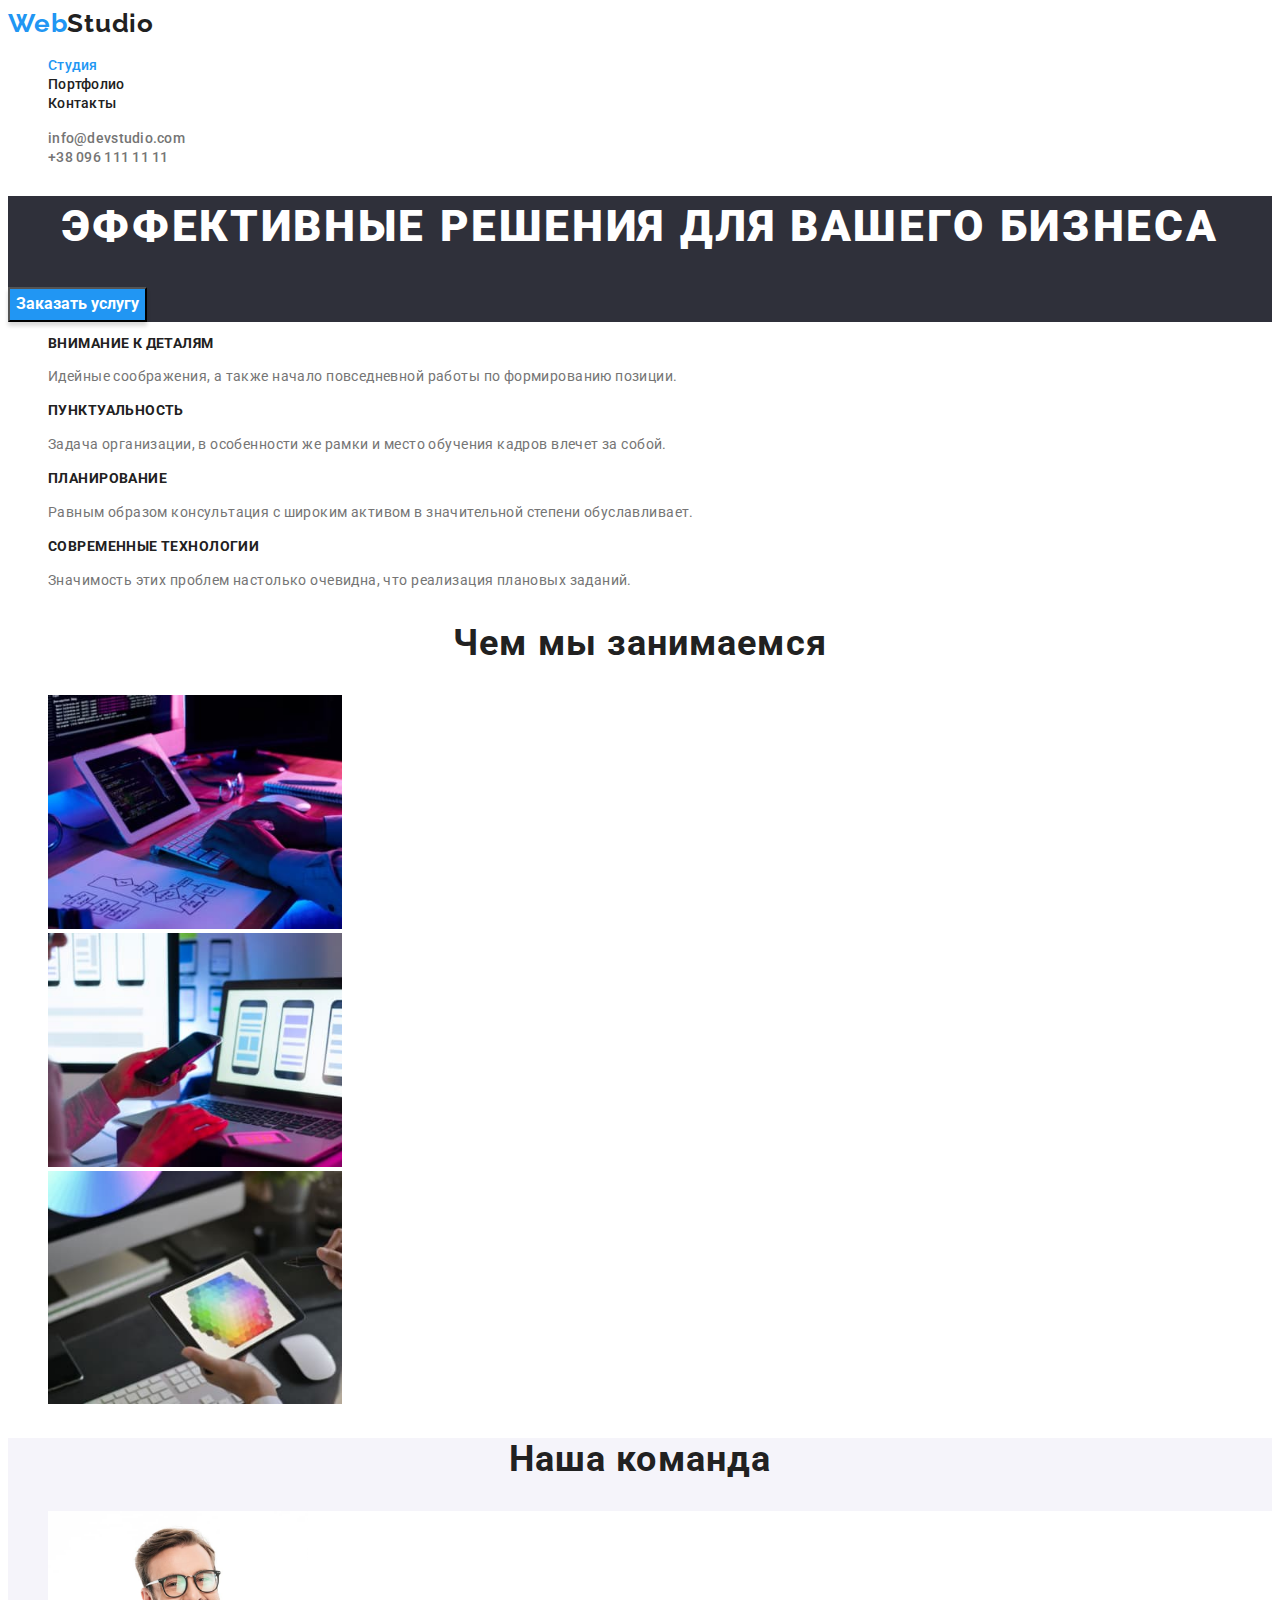
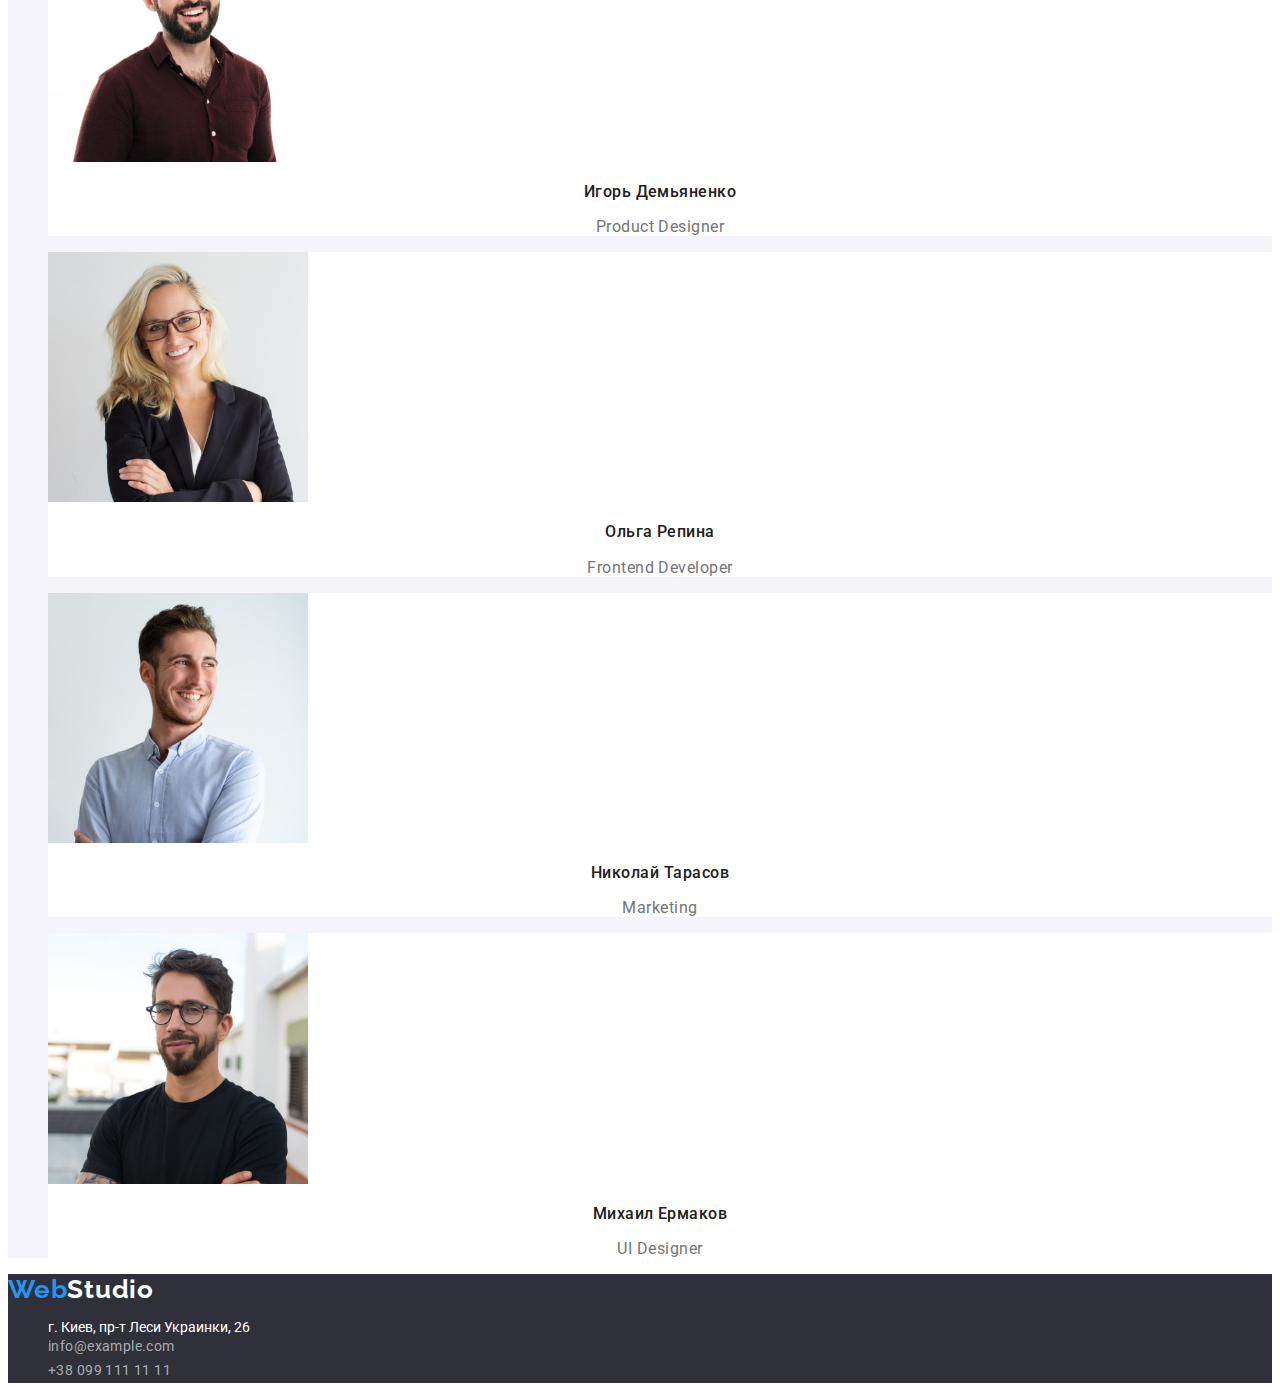
==== index.html @ 95db676d "Initial commit" ====
<!DOCTYPE html>
<html lang="ru">
  <head>
    <meta charset="UTF-8" />
    <meta http-equiv="X-UA-Compatible" content="IE=edge" />
    <meta name="viewport" content="width=device-width, initial-scale=1.0" />
    <title>Document</title>
    <!--fonts-->
    <link rel="preconnect" href="https://fonts.googleapis.com" />
    <link rel="preconnect" href="https://fonts.gstatic.com" crossorigin />
    <link
      href="https://fonts.googleapis.com/css2?family=Raleway:wght@700&family=Roboto:wght@400;500;700;900&display=swap"
      rel="stylesheet"
    />

    <link rel="stylesheet" href="./css/styles.css" />
  </head>

  <body class="page">
    <header class="header">
      <!--logo-->
      <a href="" lang="en" class="logo"
        >Web<span class="colortext-header">Studio</span></a
      >
      <nav class="navigation">
        <ul class="list-index">
          <li class="item-index">
            <a href="" class="link current">Студия</a>
          </li>
          <li class="item-index">
            <a href="./portfolio.html" class="link">Портфолио</a>
          </li>
          <li class="item-index">
            <a href="" class="link">Контакты</a>
          </li>
        </ul>
      </nav>
      <ul class="contacts">
        <li class="item-contacts-mail">
          <a href="" class="link-contacts-mail">info@devstudio.com</a>
        </li>
        <li class="item-contacts-tel">
          <a href="" class="link-contacts-tel">+38 096 111 11 11</a>
        </li>
      </ul>
    </header>
    <main>
      <section class="hero">
        <h1 class="hero-title">Эффективные решения для вашего бизнеса</h1>
        <button class="hero-btn">Заказать услугу</button>
      </section>
      <!--features-->
      <section class="section">
        <h2 hidden class="section-title">особенности</h2>
        <ul class="list-features">
          <li class="item-features">
            <h3 class="title-features">Внимание к деталям</h3>
            <p class="content-features">
              Идейные соображения, а также начало повседневной работы по
              формированию позиции.
            </p>
          </li>
          <li class="item-features">
            <h3 class="title-features">Пунктуальность</h3>
            <p class="content-features">
              Задача организации, в особенности же рамки и место обучения кадров
              влечет за собой.
            </p>
          </li>
          <li class="item-features">
            <h3 class="title-features">Планирование</h3>
            <p class="content-features">
              Равным образом консультация с широким активом в значительной
              степени обуславливает.
            </p>
          </li>
          <li class="item-features">
            <h3 class="title-features">Современные технологии</h3>
            <p class="content-features">
              Значимость этих проблем настолько очевидна, что реализация
              плановых заданий.
            </p>
          </li>
        </ul>
      </section>
      <section class="work">
        <h2 class="section-title">Чем мы занимаемся</h2>
        <ul class="work-list">
          <li class="work-item">
            <img
              width="294"
              src="images/img1.jpg"
              alt="разработка програмного обеспечения"
            />
          </li>
          <li class="work-item">
            <img
              width="294"
              src="images/img2.jpg"
              alt="тестирование приложений"
            />
          </li>
          <li class="work-item">
            <img
              width="294"
              src="images/img3.jpg"
              alt="работа с цветовой гаммой"
            />
          </li>
        </ul>
      </section>
      <section class="team">
        <h2 class="section-title">Наша команда</h2>
        <ul class="team-list">
          <li class="team-item">
            <img width="260" src="./images/photo1.jpg" alt="Product Designer" />

            <h3 class="team-subtitle">Игорь Демьяненко</h3>
            <p lang="en" class="position">Product Designer</p>
          </li>

          <li class="team-item">
            <img
              width="260"
              src="./images/photo2.jpg"
              alt="Frontend Developer"
            />

            <h3 class="team-subtitle">Ольга Репина</h3>
            <p lang="en" class="position">Frontend Developer</p>
          </li>

          <li class="team-item">
            <img width="260" src="./images/photo3.jpg" alt="Marketing" />

            <h3 class="team-subtitle">Николай Тарасов</h3>
            <p lang="en" class="position">Marketing</p>
          </li>

          <li class="team-item">
            <img width="260" src="./images/photo4.jpg" alt="UI Designer" />

            <h3 class="team-subtitle">Михаил Ермаков</h3>
            <p lang="en" class="position">UI Designer</p>
          </li>
        </ul>
      </section>
    </main>
    <footer class="footer">
      <!--logo-->
      <a href="" class="logo"
        >Web<span class="colortext-footer">Studio</span></a
      >
      <address class="address">
        <ul class="address-list">
          <li>г. Киев, пр-т Леси Украинки, 26</li>
          <li>
            <a href="" class="mail" lang="en">info@example.com</a>
          </li>
          <li>
            <a href="" class="tel">+38 099 111 11 11</a>
          </li>
        </ul>
      </address>
    </footer>
  </body>
</html>
---- css/styles.css ----
:root{
    --main-text-color: #212121;
    --secondary-text-color: #757575;
    --text-color: #FFFFFF;
    --accent: #2196F3;
    --main-background-color:#F5F4FA;
    --secondary-background-color:#FFFFFF;
    --additional-color:#2F303A;
}
.page{
    background-color: #FFFFFF;
    font-family: Roboto,sans-serif;
}
/*main text color #212121*/
/*secondary text color #757575*/
/*#FFFFFF*/
/*accent #2196F3*/
/*header styles*/
.header {
    background-color: #FFFFFF
}
ul{list-style: none;}

.logo {
    font-family: 'Raleway';
    font-weight: 700;
    font-size: 26px;
    line-height: 1.2;
    letter-spacing: 0.03em;
    color:var(--accent);
    text-decoration: none;
}
.colortext-header{
    color:var(--main-text-color);
}
.link.current{
    color: #2196F3;}
.link{
    font-weight: 500;
    font-size: 14px;
    line-height: 1.14;
    letter-spacing: 0.02em;
    color:var(--main-text-color);
    text-decoration: none;
}
.link:hover,
.link:focus {
    color: var(--accent);
}

.link-contacts-mail {
    font-weight: 500;
    font-size: 14px;
    line-height: 1.14;
    letter-spacing: 0.02em;
    color:var(--secondary-text-color);
    text-decoration: none;
}
.link-contacts-mail:hover,
.link-contacts-mail:focus{
    color:var(--accent);
}

.link-contacts-tel {
    font-weight: 500;
    font-size: 14px;
    line-height: 1.14;
    letter-spacing: 0.02em;
    color:var(--secondary-text-color);
    text-decoration: none;
}
.link-contacts-tel:hover,
.link-contacts-tel:focus{
    color: var(--accent);
}

/*hero styles*/
.hero {
    background-color: var(--additional-color);
}

.hero-title {
    font-weight: 900;
    font-size: 44px;
    line-height:1.4;
    text-align:center;
    letter-spacing: 0.06em;
    text-transform: uppercase;
    color:var(--text-color);
}
.hero-btn {
    font-size: 16px;
    line-height: 1.8;
    font-weight: 700;
    font-family: inherit;
    background:var(--accent);
    color: var(--text-color);
    box-shadow: 0px 4px 4px rgba(0, 0, 0, 0.15);
    border-radius: 4;
    cursor: pointer;
}


/*features*/
.list-features {
    font-size: 14px;
    line-height: 1.7;
    letter-spacing: 0.03em;
    color:var(--secondary-text-color);
}

.title-features {
    font-weight: 700;
    font-size: 14px;
    line-height: 1.14;
    letter-spacing: 0.03em;
    text-transform: uppercase;
    color:var(--main-text-color);
}
/*work*/
.work {
    background-color: var(--text-color);
}

.section-title {
    font-weight: 700;
    font-size: 36px;
    line-height: 1.2;
    text-align: center;
    letter-spacing: 0.03em;
    color:var(--main-text-color);
}

/*team*/
.team{
    background-color: var(--main-background-color);
}
.team-item{
    background-color: var(--secondary-background-color);
}
.team-subtitle{
        font-size: 16px;
        font-weight: 500;
        line-height: 1.2;
        letter-spacing: 0.03em;
        text-align: center;
        color: var(--main-text-color);
}
.position{
        font-size: 16px;
        font-weight: 400;
        line-height: 1.2;
        letter-spacing: 0.03em;
        text-align: center;
        color: var(--secondary-text-color);
}
/*footer*/
.footer {
    background-color: var(--additional-color);
    border-radius: 0;
}
.colortext-footer {
    color: var(--text-color);
}
.address-list{
    font-size: 14px;
    font-style: normal;
    color: var(--text-color);
}
.mail{
    font-style: normal;
    font-size: 14px;
    line-height: 1.7;
    letter-spacing: 0.03em;
    text-decoration: none;
    color: rgba(255, 255, 255, 0.6);}
.mail:hover,
.mail:focus{
    color: var(--accent);
    color: var(--accent);
}
  .tel  {
    font-style: normal;
    font-size: 14px;
    line-height: 1.7;
    letter-spacing: 0.03em;
    text-decoration: none;
    color: rgba(255, 255, 255, 0.6);
}
.tel:hover,
.mail:focus{
    color: var(--accent);
}

/*portfolio*/
.portfolio-btn{
    font-family: inherit;
    font-size: 16px;
    font-weight: 500;
    line-height: 1.6;
    letter-spacing: 0.03em;
    text-align: center;
    background: #F5F4FA;
    color: var(--main-text-color);

}
.portfolio-btn:hover,
.portfolio-btn:focus{   
    background: var(--accent);
    color: var(--text-color);
    cursor: pointer;
}
.subtitle{
    font-style: normal;
    font-weight: 700;
    font-size: 18px;
    line-height: 36px;
    letter-spacing: 0.06em;
    color: var(--main-text-color);
}
.portfolio-content{
    font-style: normal;
    font-size: 16px;
    line-height: 30px;
    letter-spacing: 0.03em;
    color: var(--secondary-text-color);
}
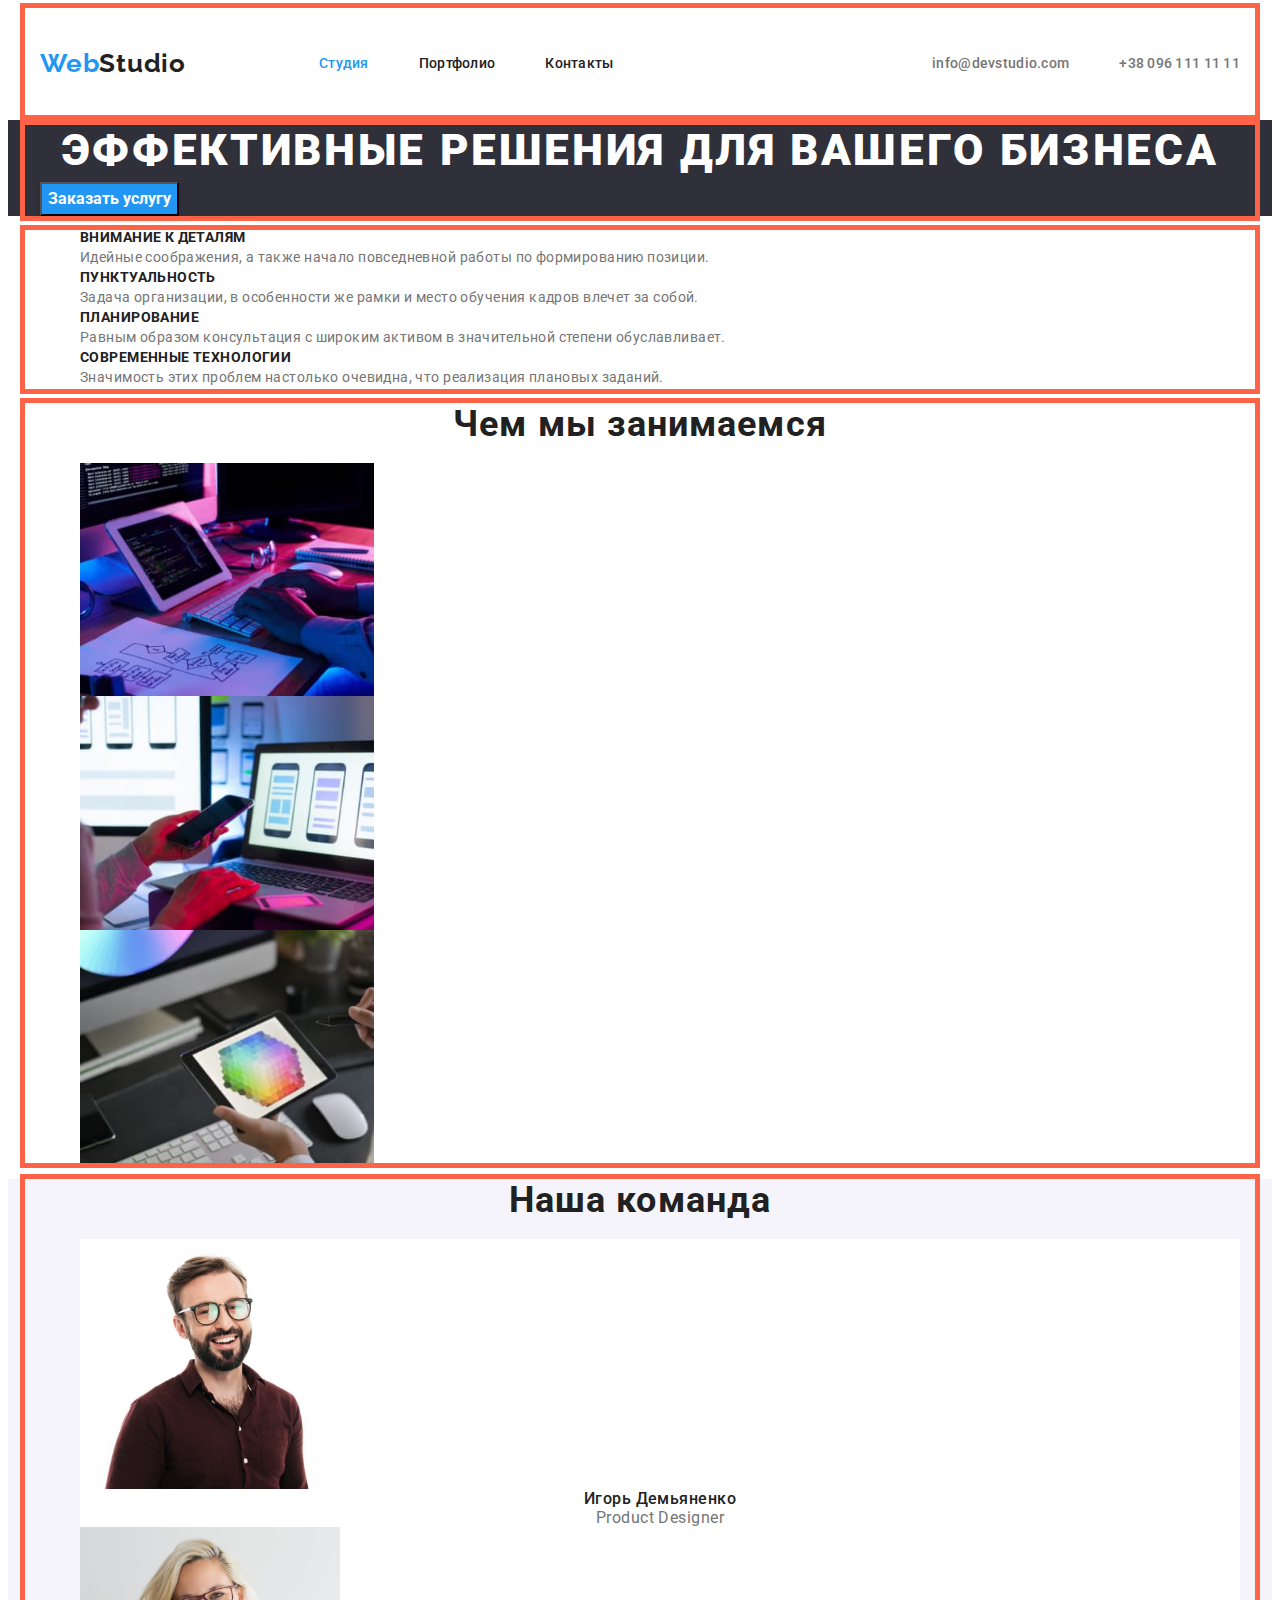
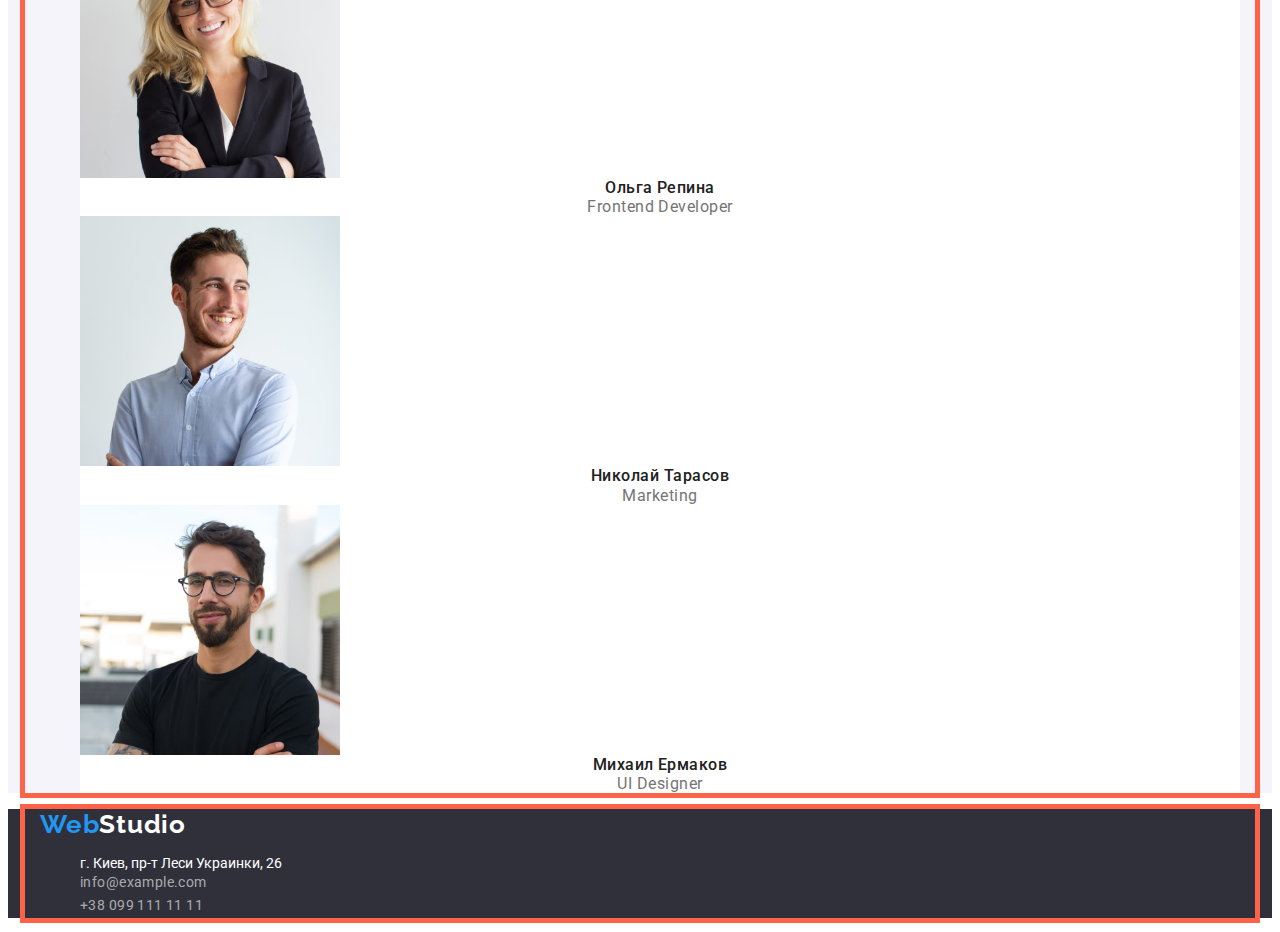
==== commit b2e19938: "header done" ====
--- a/index.html
+++ b/index.html
@@ -18,150 +18,166 @@
 
   <body class="page">
     <header class="header">
-      <!--logo-->
-      <a href="" lang="en" class="logo"
-        >Web<span class="colortext-header">Studio</span></a
-      >
-      <nav class="navigation">
-        <ul class="list-index">
-          <li class="item-index">
-            <a href="" class="link current">Студия</a>
+      <div class="container header-container">
+        <!--logo-->
+        <a href="" lang="en" class="logo"
+          >Web<span class="colortext-header">Studio</span></a
+        >
+        <nav class="navigation">
+          <ul class="list-index">
+            <li class="item-index">
+              <a href="" class="link current">Студия</a>
+            </li>
+            <li class="item-index">
+              <a href="./portfolio.html" class="link">Портфолио</a>
+            </li>
+            <li class="item-index">
+              <a href="" class="link">Контакты</a>
+            </li>
+          </ul>
+        </nav>
+        <ul class="contacts">
+          <li class="item-contacts-mail">
+            <a href="" class="link-contacts-mail">info@devstudio.com</a>
           </li>
-          <li class="item-index">
-            <a href="./portfolio.html" class="link">Портфолио</a>
-          </li>
-          <li class="item-index">
-            <a href="" class="link">Контакты</a>
+          <li class="item-contacts-tel">
+            <a href="" class="link-contacts-tel">+38 096 111 11 11</a>
           </li>
         </ul>
-      </nav>
-      <ul class="contacts">
-        <li class="item-contacts-mail">
-          <a href="" class="link-contacts-mail">info@devstudio.com</a>
-        </li>
-        <li class="item-contacts-tel">
-          <a href="" class="link-contacts-tel">+38 096 111 11 11</a>
-        </li>
-      </ul>
+      </div>
     </header>
     <main>
       <section class="hero">
-        <h1 class="hero-title">Эффективные решения для вашего бизнеса</h1>
-        <button class="hero-btn">Заказать услугу</button>
+        <div class="container">
+          <h1 class="hero-title">Эффективные решения для вашего бизнеса</h1>
+          <button class="hero-btn">Заказать услугу</button>
+        </div>
       </section>
       <!--features-->
       <section class="section">
-        <h2 hidden class="section-title">особенности</h2>
-        <ul class="list-features">
-          <li class="item-features">
-            <h3 class="title-features">Внимание к деталям</h3>
-            <p class="content-features">
-              Идейные соображения, а также начало повседневной работы по
-              формированию позиции.
-            </p>
-          </li>
-          <li class="item-features">
-            <h3 class="title-features">Пунктуальность</h3>
-            <p class="content-features">
-              Задача организации, в особенности же рамки и место обучения кадров
-              влечет за собой.
-            </p>
-          </li>
-          <li class="item-features">
-            <h3 class="title-features">Планирование</h3>
-            <p class="content-features">
-              Равным образом консультация с широким активом в значительной
-              степени обуславливает.
-            </p>
-          </li>
-          <li class="item-features">
-            <h3 class="title-features">Современные технологии</h3>
-            <p class="content-features">
-              Значимость этих проблем настолько очевидна, что реализация
-              плановых заданий.
-            </p>
-          </li>
-        </ul>
+        <div class="container">
+          <h2 hidden class="section-title">особенности</h2>
+          <ul class="list-features">
+            <li class="item-features">
+              <h3 class="title-features">Внимание к деталям</h3>
+              <p class="content-features">
+                Идейные соображения, а также начало повседневной работы по
+                формированию позиции.
+              </p>
+            </li>
+            <li class="item-features">
+              <h3 class="title-features">Пунктуальность</h3>
+              <p class="content-features">
+                Задача организации, в особенности же рамки и место обучения
+                кадров влечет за собой.
+              </p>
+            </li>
+            <li class="item-features">
+              <h3 class="title-features">Планирование</h3>
+              <p class="content-features">
+                Равным образом консультация с широким активом в значительной
+                степени обуславливает.
+              </p>
+            </li>
+            <li class="item-features">
+              <h3 class="title-features">Современные технологии</h3>
+              <p class="content-features">
+                Значимость этих проблем настолько очевидна, что реализация
+                плановых заданий.
+              </p>
+            </li>
+          </ul>
+        </div>
       </section>
       <section class="work">
-        <h2 class="section-title">Чем мы занимаемся</h2>
-        <ul class="work-list">
-          <li class="work-item">
-            <img
-              width="294"
-              src="images/img1.jpg"
-              alt="разработка програмного обеспечения"
-            />
-          </li>
-          <li class="work-item">
-            <img
-              width="294"
-              src="images/img2.jpg"
-              alt="тестирование приложений"
-            />
-          </li>
-          <li class="work-item">
-            <img
-              width="294"
-              src="images/img3.jpg"
-              alt="работа с цветовой гаммой"
-            />
-          </li>
-        </ul>
+        <div class="container">
+          <h2 class="section-title">Чем мы занимаемся</h2>
+          <ul class="work-list">
+            <li class="work-item">
+              <img
+                width="294"
+                src="images/img1.jpg"
+                alt="разработка програмного обеспечения"
+              />
+            </li>
+            <li class="work-item">
+              <img
+                width="294"
+                src="images/img2.jpg"
+                alt="тестирование приложений"
+              />
+            </li>
+            <li class="work-item">
+              <img
+                width="294"
+                src="images/img3.jpg"
+                alt="работа с цветовой гаммой"
+              />
+            </li>
+          </ul>
+        </div>
       </section>
       <section class="team">
-        <h2 class="section-title">Наша команда</h2>
-        <ul class="team-list">
-          <li class="team-item">
-            <img width="260" src="./images/photo1.jpg" alt="Product Designer" />
+        <div class="container">
+          <h2 class="section-title">Наша команда</h2>
+          <ul class="team-list">
+            <li class="team-item">
+              <img
+                width="260"
+                src="./images/photo1.jpg"
+                alt="Product Designer"
+              />
 
-            <h3 class="team-subtitle">Игорь Демьяненко</h3>
-            <p lang="en" class="position">Product Designer</p>
-          </li>
+              <h3 class="team-subtitle">Игорь Демьяненко</h3>
+              <p lang="en" class="position">Product Designer</p>
+            </li>
 
-          <li class="team-item">
-            <img
-              width="260"
-              src="./images/photo2.jpg"
-              alt="Frontend Developer"
-            />
+            <li class="team-item">
+              <img
+                width="260"
+                src="./images/photo2.jpg"
+                alt="Frontend Developer"
+              />
 
-            <h3 class="team-subtitle">Ольга Репина</h3>
-            <p lang="en" class="position">Frontend Developer</p>
-          </li>
+              <h3 class="team-subtitle">Ольга Репина</h3>
+              <p lang="en" class="position">Frontend Developer</p>
+            </li>
 
-          <li class="team-item">
-            <img width="260" src="./images/photo3.jpg" alt="Marketing" />
+            <li class="team-item">
+              <img width="260" src="./images/photo3.jpg" alt="Marketing" />
 
-            <h3 class="team-subtitle">Николай Тарасов</h3>
-            <p lang="en" class="position">Marketing</p>
-          </li>
+              <h3 class="team-subtitle">Николай Тарасов</h3>
+              <p lang="en" class="position">Marketing</p>
+            </li>
 
-          <li class="team-item">
-            <img width="260" src="./images/photo4.jpg" alt="UI Designer" />
+            <li class="team-item">
+              <img width="260" src="./images/photo4.jpg" alt="UI Designer" />
 
-            <h3 class="team-subtitle">Михаил Ермаков</h3>
-            <p lang="en" class="position">UI Designer</p>
-          </li>
-        </ul>
+              <h3 class="team-subtitle">Михаил Ермаков</h3>
+              <p lang="en" class="position">UI Designer</p>
+            </li>
+          </ul>
+        </div>
       </section>
     </main>
     <footer class="footer">
-      <!--logo-->
-      <a href="" class="logo"
-        >Web<span class="colortext-footer">Studio</span></a
-      >
-      <address class="address">
-        <ul class="address-list">
-          <li>г. Киев, пр-т Леси Украинки, 26</li>
-          <li>
-            <a href="" class="mail" lang="en">info@example.com</a>
-          </li>
-          <li>
-            <a href="" class="tel">+38 099 111 11 11</a>
-          </li>
-        </ul>
-      </address>
+      <div class="container">
+        <!--logo-->
+        <a href="" class="logo"
+          >Web<span class="colortext-footer">Studio</span></a
+        >
+        <address class="address">
+          <ul class="address-list">
+            <li>г. Киев, пр-т Леси Украинки, 26</li>
+            <li>
+              <a href="" class="mail" lang="en">info@example.com</a>
+            </li>
+            <li>
+              <a href="" class="tel">+38 099 111 11 11</a>
+            </li>
+          </ul>
+        </address>
+      </div>
     </footer>
   </body>
 </html>
--- a/css/styles.css
+++ b/css/styles.css
@@ -11,17 +11,37 @@
     background-color: #FFFFFF;
     font-family: Roboto,sans-serif;
 }
+h1, h2, h3, p{
+    margin: 0;
+}
+img{
+    display: block;
+}
 /*main text color #212121*/
 /*secondary text color #757575*/
 /*#FFFFFF*/
 /*accent #2196F3*/
 /*header styles*/
-.header {
+
+.container{
+    width: 1200px;
+    padding-left: 15px;
+    padding-right: 15px;
+    margin-left: auto;
+    margin-right: auto;
+}
+.container{outline: 5px solid tomato;}
+.heade{
     background-color: #FFFFFF
 }
-ul{list-style: none;}
+.header-container {
+    display: flex;
+    align-items: center;}
+ul{
+    list-style: none;}
 
 .logo {
+    margin-right: 93px;
     font-family: 'Raleway';
     font-weight: 700;
     font-size: 26px;
@@ -32,6 +52,15 @@
 }
 .colortext-header{
     color:var(--main-text-color);
+}
+.list-index{
+    display: flex;
+}
+.item-index{
+    margin-right: 50px;
+}
+.item-index:last-child{
+    margin-right: 0;
 }
 .link.current{
     color: #2196F3;}
@@ -42,12 +71,20 @@
     letter-spacing: 0.02em;
     color:var(--main-text-color);
     text-decoration: none;
+    padding-top: 32px;
+    padding-bottom: 32px;
+    display: block;
 }
 .link:hover,
 .link:focus {
     color: var(--accent);
 }
 
+.contacts{
+    margin-left: auto;
+    display: flex;
+    align-items: center;
+}
 .link-contacts-mail {
     font-weight: 500;
     font-size: 14px;
@@ -55,6 +92,9 @@
     letter-spacing: 0.02em;
     color:var(--secondary-text-color);
     text-decoration: none;
+    padding-top: 32px;
+    padding-bottom: 32px;
+    display: block;
 }
 .link-contacts-mail:hover,
 .link-contacts-mail:focus{
@@ -68,10 +108,16 @@
     letter-spacing: 0.02em;
     color:var(--secondary-text-color);
     text-decoration: none;
+    padding-top: 32px;
+    padding-bottom: 32px;
+    display: block;
 }
 .link-contacts-tel:hover,
 .link-contacts-tel:focus{
     color: var(--accent);
+}
+.item-contacts-mail{
+    margin-right: 50px;
 }
 
 /*hero styles*/
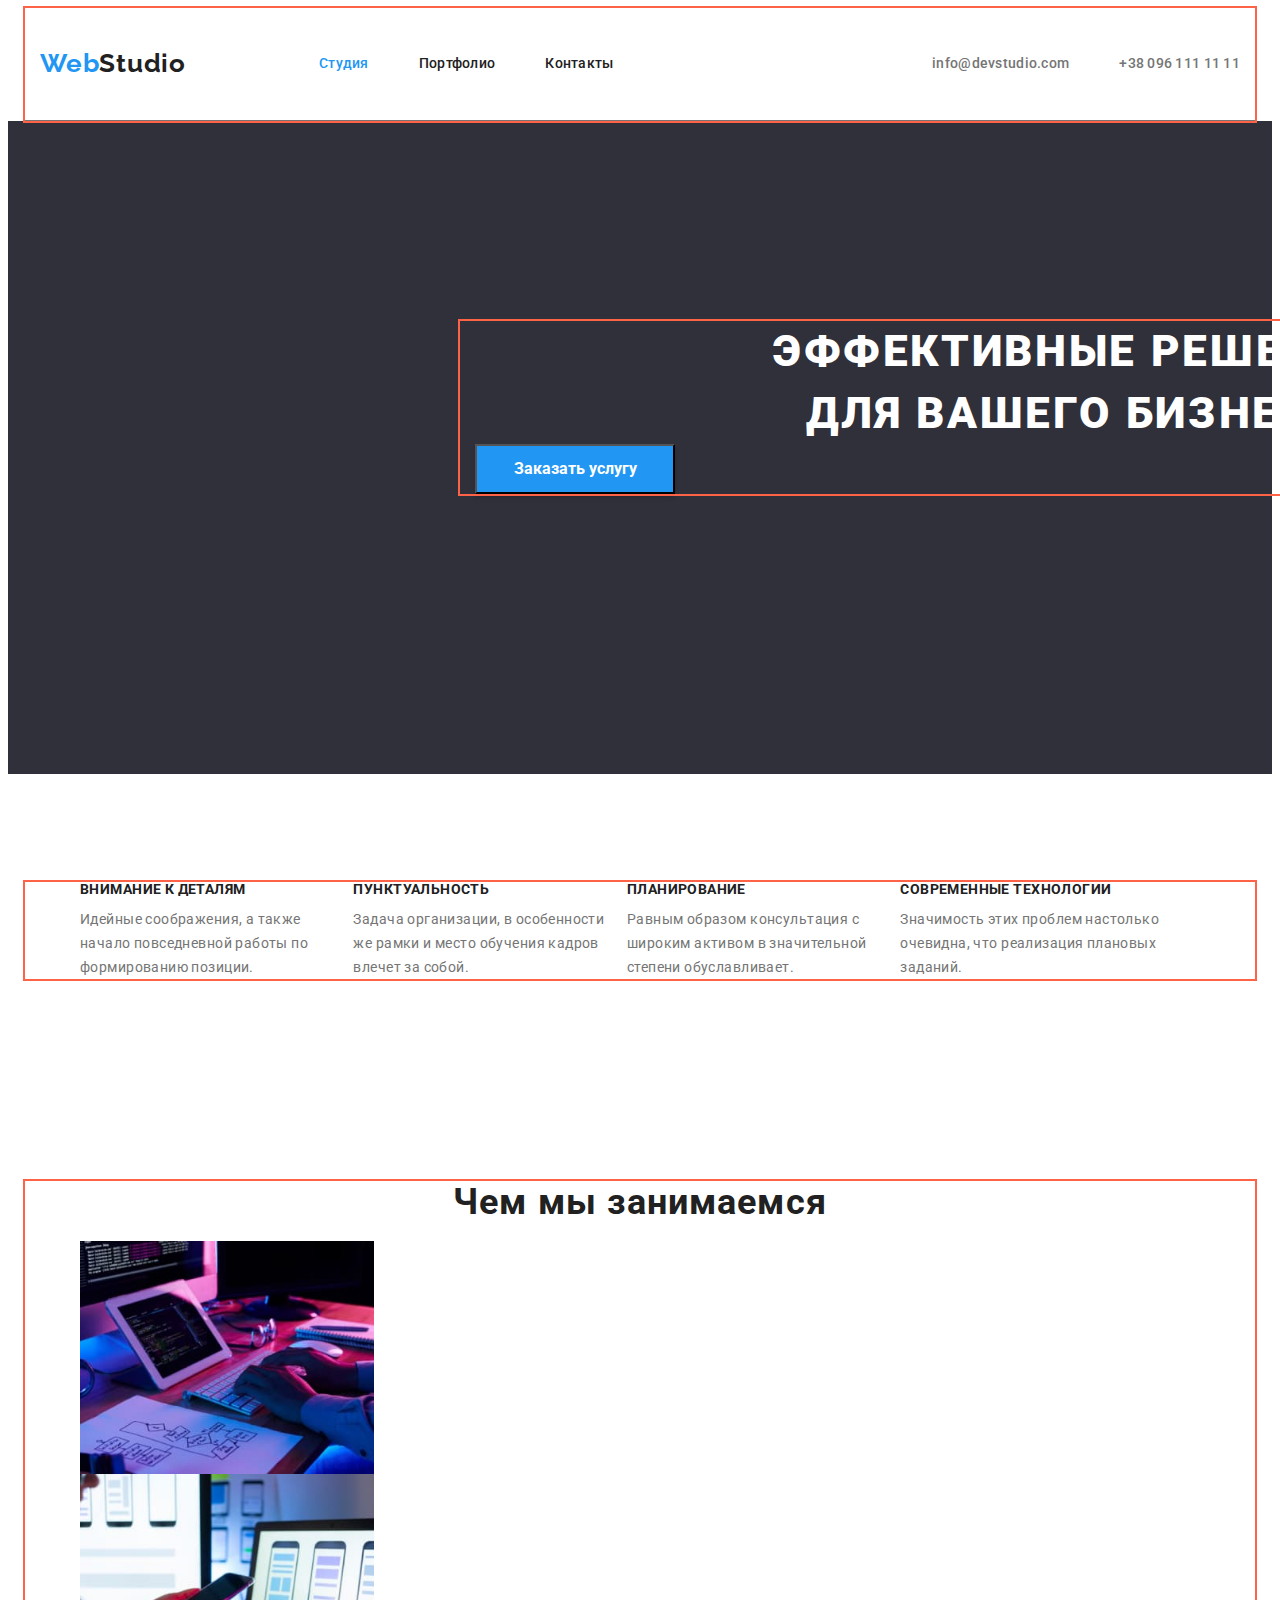
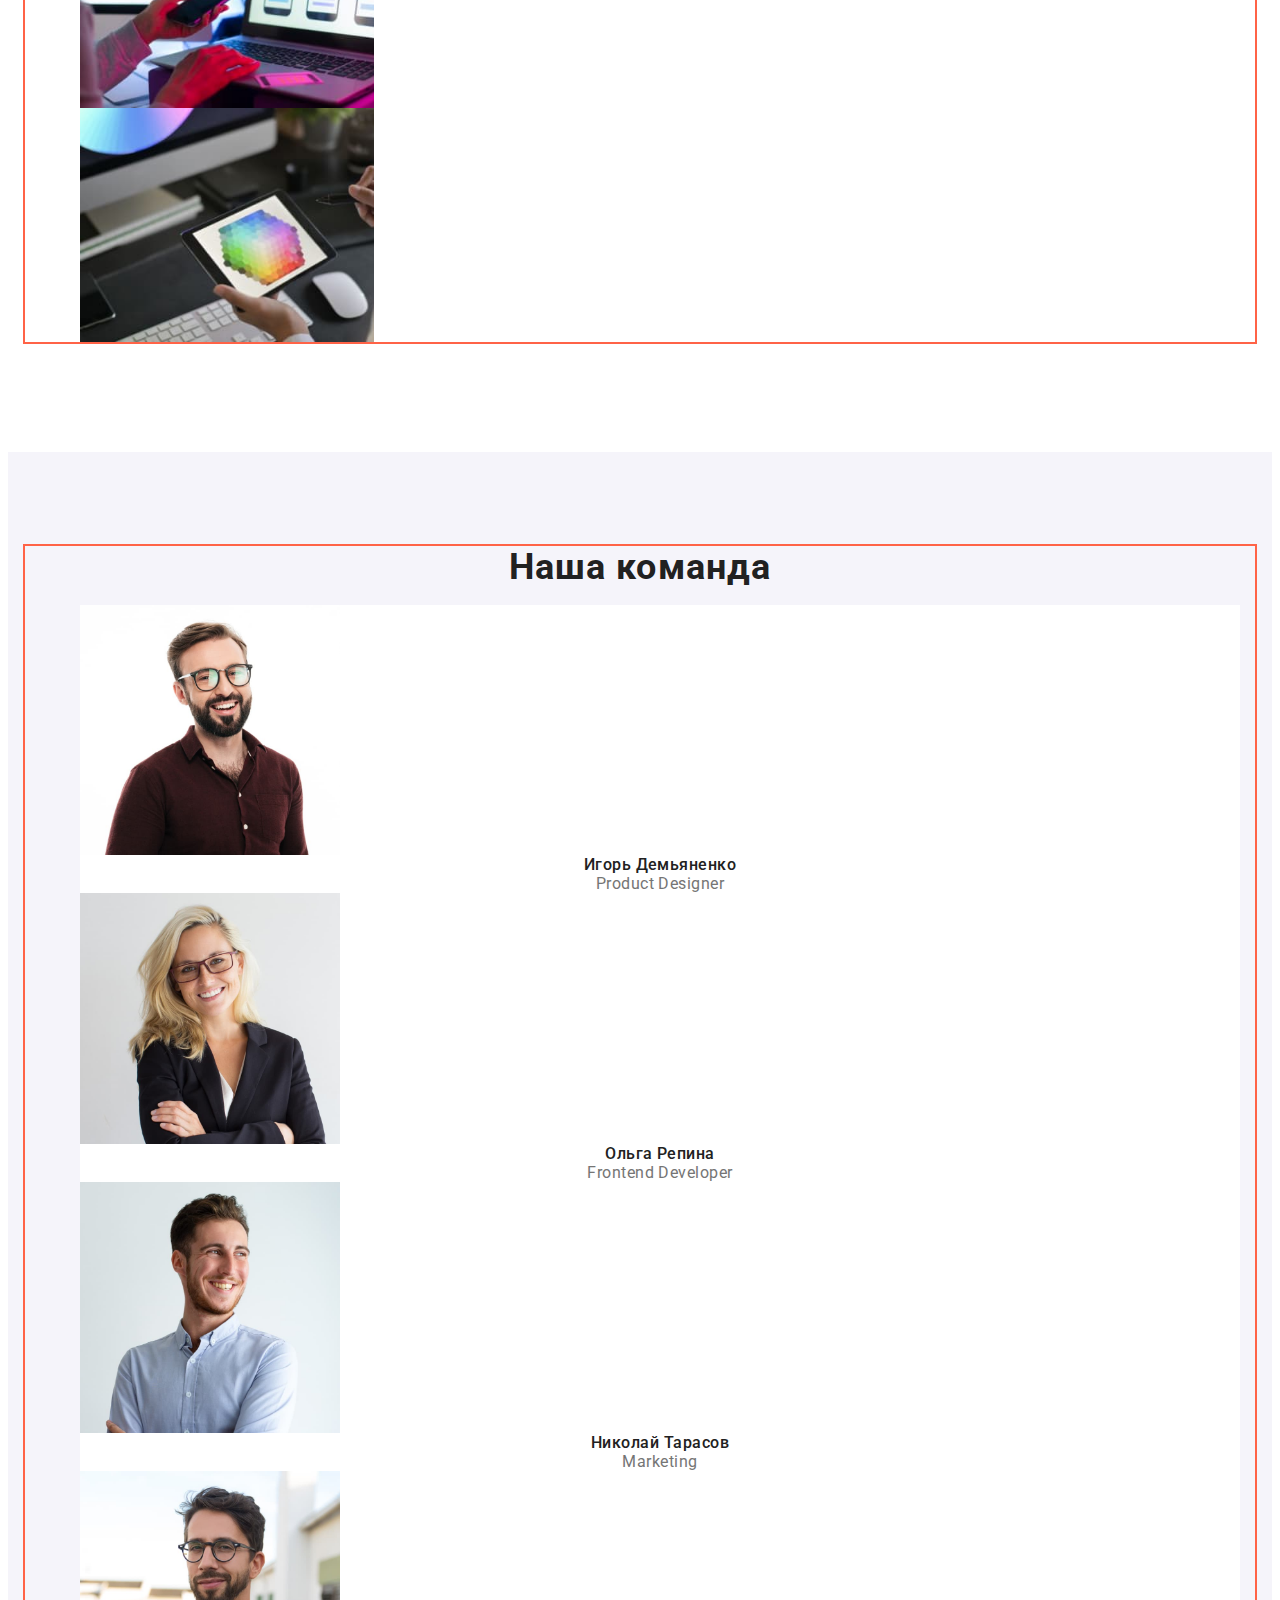
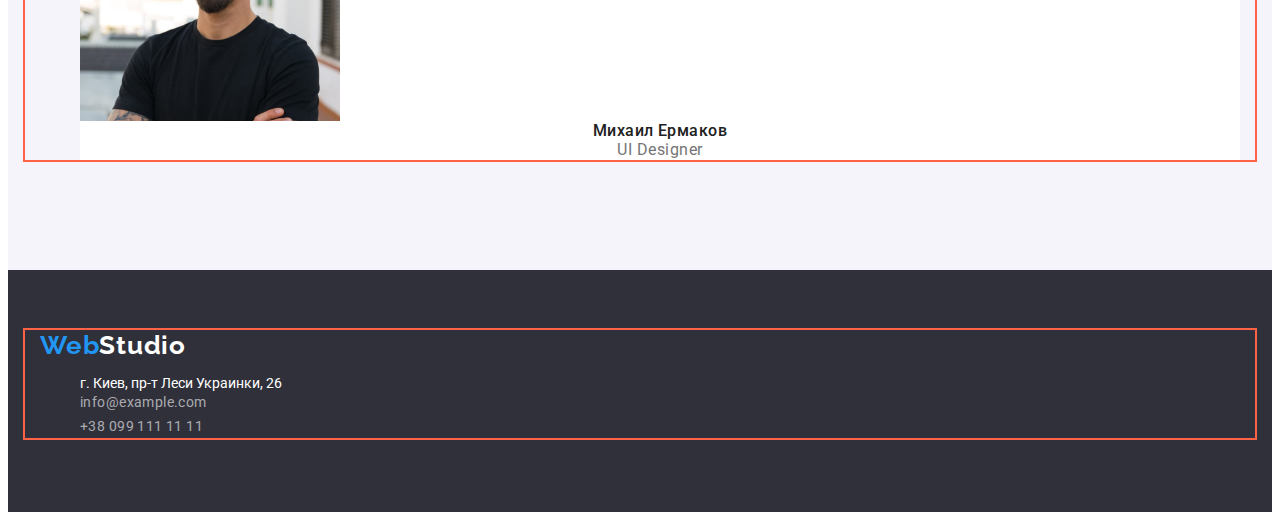
==== commit 7d8ab339: "hero,features" ====
--- a/index.html
+++ b/index.html
@@ -47,14 +47,18 @@
       </div>
     </header>
     <main>
+      <!--hero-->
       <section class="hero">
         <div class="container">
-          <h1 class="hero-title">Эффективные решения для вашего бизнеса</h1>
-          <button class="hero-btn">Заказать услугу</button>
+          <h1 class="hero-title">
+            Эффективные решения <br />
+            для вашего бизнеса
+          </h1>
+          <button type="button" class="hero-btn">Заказать услугу</button>
         </div>
       </section>
       <!--features-->
-      <section class="section">
+      <section class="features section">
         <div class="container">
           <h2 hidden class="section-title">особенности</h2>
           <ul class="list-features">
@@ -89,7 +93,8 @@
           </ul>
         </div>
       </section>
-      <section class="work">
+      <!--work-->
+      <section class="work section">
         <div class="container">
           <h2 class="section-title">Чем мы занимаемся</h2>
           <ul class="work-list">
@@ -117,7 +122,8 @@
           </ul>
         </div>
       </section>
-      <section class="team">
+      <!--team-->
+      <section class="team section">
         <div class="container">
           <h2 class="section-title">Наша команда</h2>
           <ul class="team-list">
--- a/css/styles.css
+++ b/css/styles.css
@@ -17,6 +17,10 @@
 img{
     display: block;
 }
+.section{
+    padding-top: 94px;
+    padding-bottom: 94px;
+}
 /*main text color #212121*/
 /*secondary text color #757575*/
 /*#FFFFFF*/
@@ -30,13 +34,14 @@
     margin-left: auto;
     margin-right: auto;
 }
-.container{outline: 5px solid tomato;}
-.heade{
-    background-color: #FFFFFF
+.container{outline: 2px solid tomato;}
+.header{
+    background-color: var(--secondary-background-color)
 }
 .header-container {
     display: flex;
-    align-items: center;}
+    align-items: center;
+    border-bottom:1px solid var(--secondary-text-color) ;}
 ul{
     list-style: none;}
 
@@ -63,7 +68,7 @@
     margin-right: 0;
 }
 .link.current{
-    color: #2196F3;}
+    color: var(--accent);}
 .link{
     font-weight: 500;
     font-size: 14px;
@@ -124,7 +129,13 @@
 .hero {
     background-color: var(--additional-color);
 }
-
+.hero{
+    padding-left: 452px;;
+    padding-right: 452px;
+    padding-top:200px ;
+    padding-bottom:280px ;
+    align-content: center;
+}
 .hero-title {
     font-weight: 900;
     font-size: 44px;
@@ -135,6 +146,8 @@
     color:var(--text-color);
 }
 .hero-btn {
+    width: 200px;
+    height: 50px;
     font-size: 16px;
     line-height: 1.8;
     font-weight: 700;
@@ -142,7 +155,7 @@
     background:var(--accent);
     color: var(--text-color);
     box-shadow: 0px 4px 4px rgba(0, 0, 0, 0.15);
-    border-radius: 4;
+    text-align: center;
     cursor: pointer;
 }
 
@@ -154,6 +167,9 @@
     letter-spacing: 0.03em;
     color:var(--secondary-text-color);
 }
+.item-features{
+    display:inline-block;
+}
 
 .title-features {
     font-weight: 700;
@@ -162,6 +178,15 @@
     letter-spacing: 0.03em;
     text-transform: uppercase;
     color:var(--main-text-color);
+    width: 270px;
+    margin-bottom: 10px;
+}
+.content-features{
+    width: 270px;
+    margin-right: 30px;
+}
+.content-features:last-child{
+    margin: 0;
 }
 /*work*/
 .work {
@@ -202,6 +227,8 @@
 }
 /*footer*/
 .footer {
+    padding-top: 60px;
+    padding-bottom: 60px;
     background-color: var(--additional-color);
     border-radius: 0;
 }
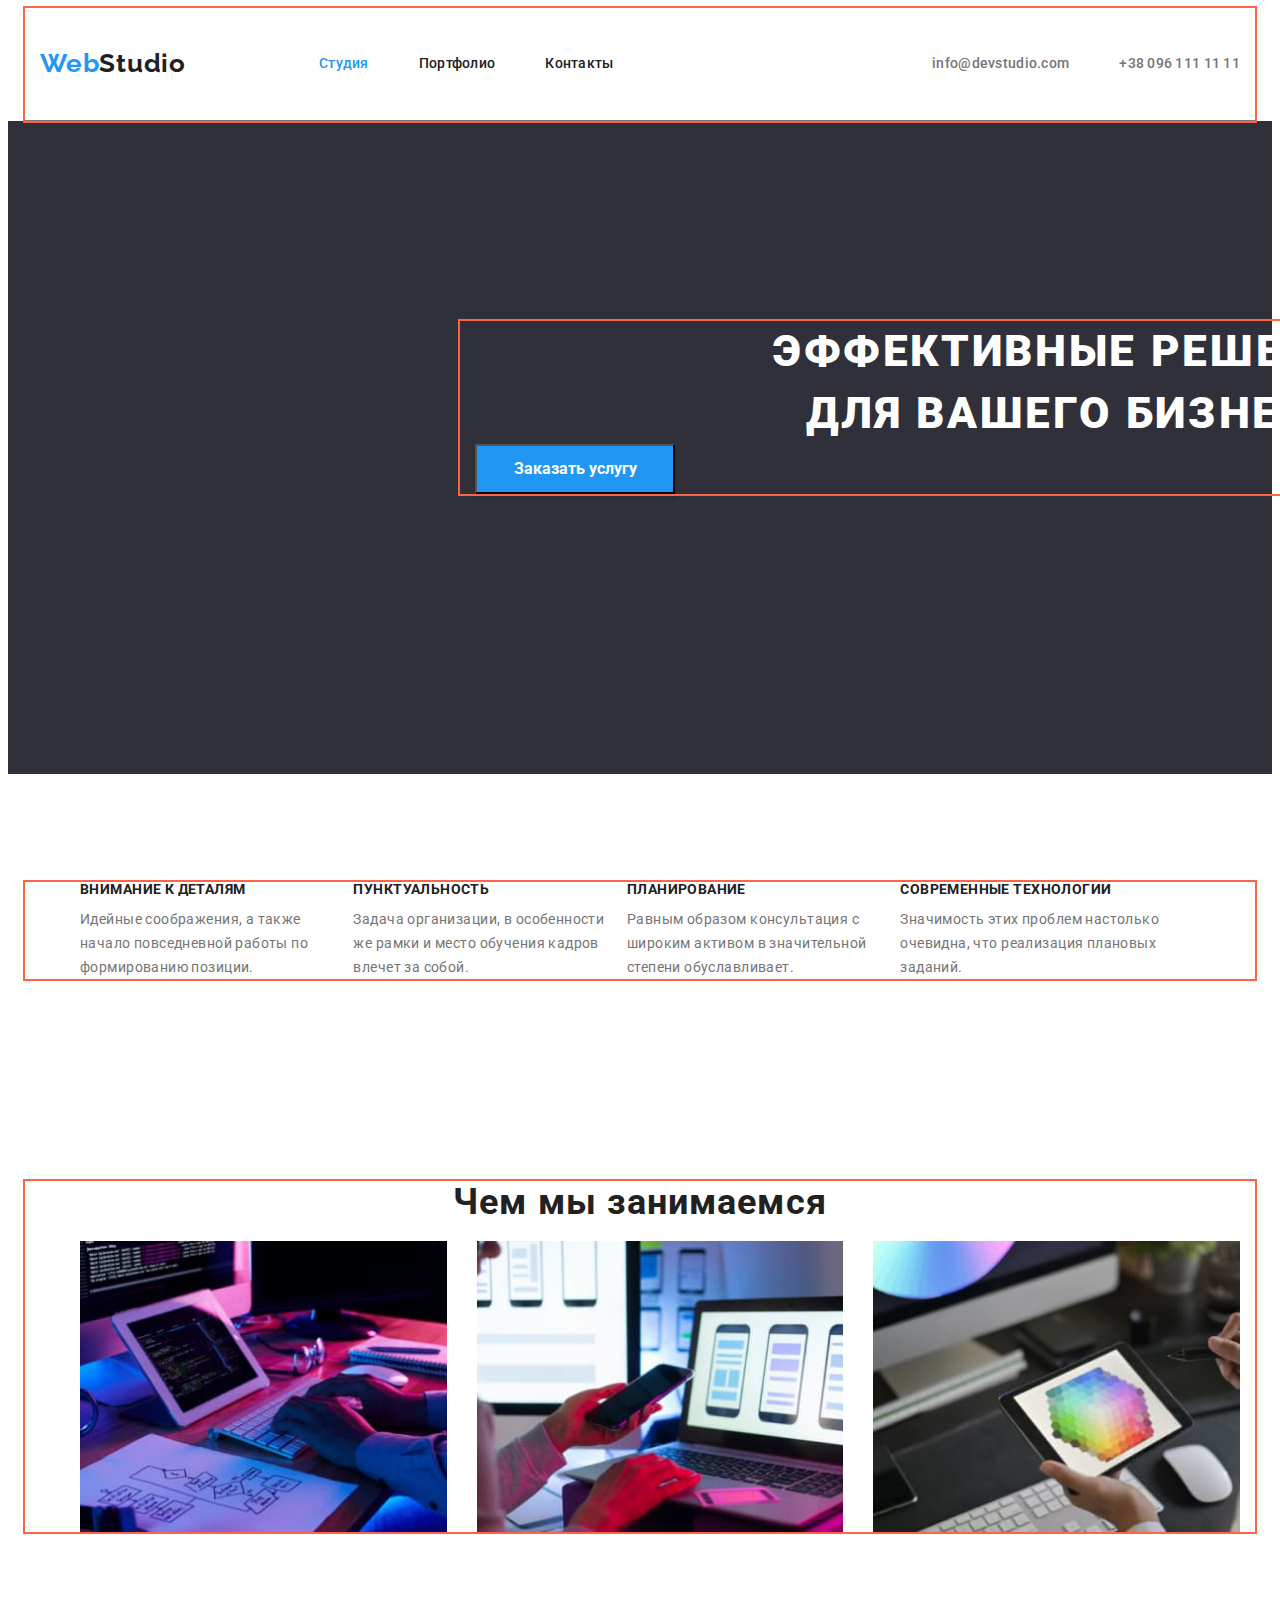
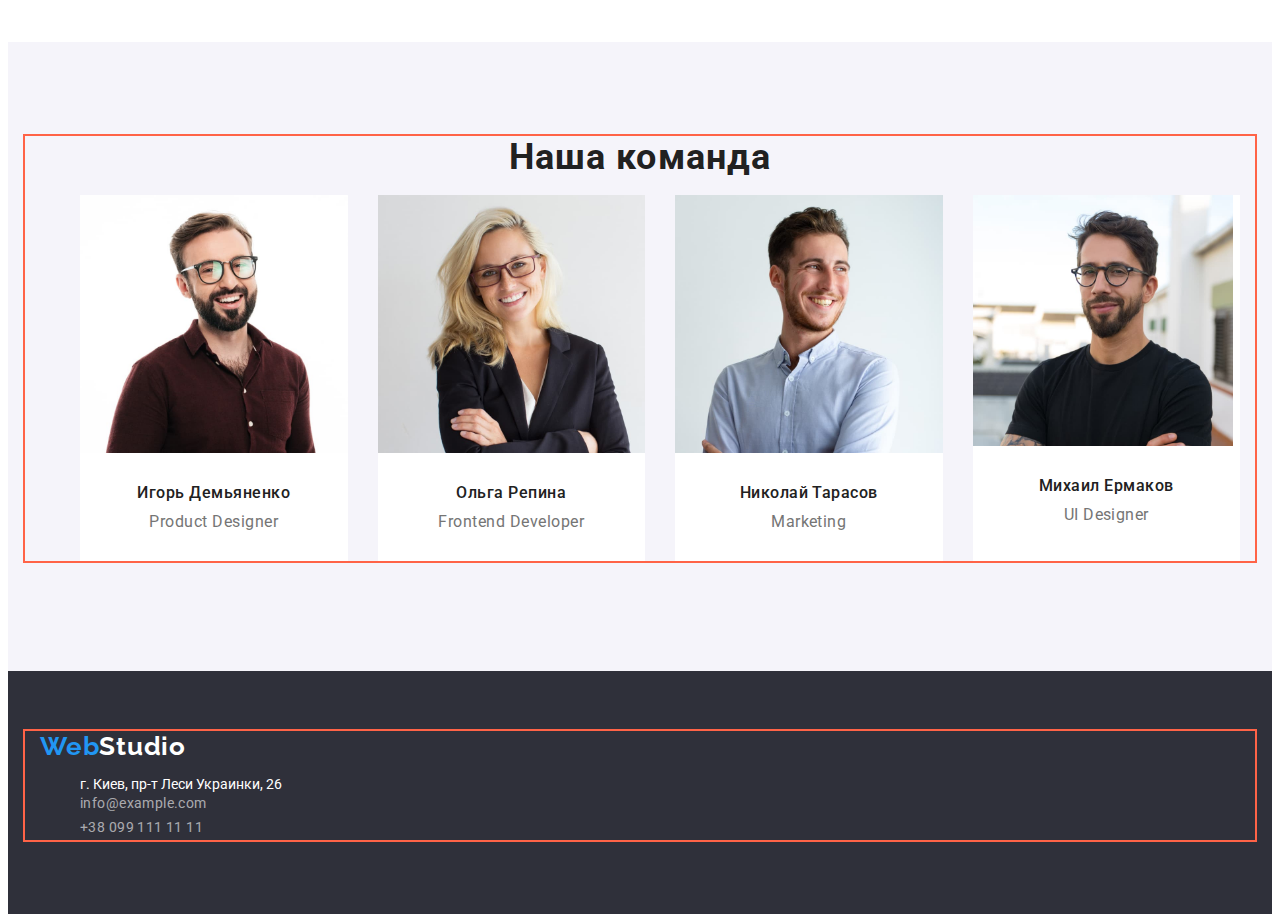
==== commit feda2833: "team" ====
--- a/index.html
+++ b/index.html
@@ -100,21 +100,21 @@
           <ul class="work-list">
             <li class="work-item">
               <img
-                width="294"
+                width="370"
                 src="images/img1.jpg"
                 alt="разработка програмного обеспечения"
               />
             </li>
             <li class="work-item">
               <img
-                width="294"
+                width="370"
                 src="images/img2.jpg"
                 alt="тестирование приложений"
               />
             </li>
             <li class="work-item">
               <img
-                width="294"
+                width="370"
                 src="images/img3.jpg"
                 alt="работа с цветовой гаммой"
               />
@@ -129,7 +129,7 @@
           <ul class="team-list">
             <li class="team-item">
               <img
-                width="260"
+                width="270"
                 src="./images/photo1.jpg"
                 alt="Product Designer"
               />
@@ -140,7 +140,7 @@
 
             <li class="team-item">
               <img
-                width="260"
+                width="270"
                 src="./images/photo2.jpg"
                 alt="Frontend Developer"
               />
@@ -150,7 +150,7 @@
             </li>
 
             <li class="team-item">
-              <img width="260" src="./images/photo3.jpg" alt="Marketing" />
+              <img width="270" src="./images/photo3.jpg" alt="Marketing" />
 
               <h3 class="team-subtitle">Николай Тарасов</h3>
               <p lang="en" class="position">Marketing</p>
--- a/css/styles.css
+++ b/css/styles.css
@@ -16,6 +16,7 @@
 }
 img{
     display: block;
+    max-width: 100%;
 }
 .section{
     padding-top: 94px;
@@ -169,6 +170,7 @@
 }
 .item-features{
     display:inline-block;
+    width: 270px;
 }
 
 .title-features {
@@ -178,7 +180,6 @@
     letter-spacing: 0.03em;
     text-transform: uppercase;
     color:var(--main-text-color);
-    width: 270px;
     margin-bottom: 10px;
 }
 .content-features{
@@ -186,7 +187,7 @@
     margin-right: 30px;
 }
 .content-features:last-child{
-    margin: 0;
+    margin-right: 0;
 }
 /*work*/
 .work {
@@ -201,18 +202,38 @@
     letter-spacing: 0.03em;
     color:var(--main-text-color);
 }
+.work-list{
+    display: flex;
+}
+.work-item{
+    width: 370px;
+    margin-right: 30px;
+}
+.work-item:last-child{
+    margin-right: 0;
+}
 
 /*team*/
 .team{
     background-color: var(--main-background-color);
 }
+.team-list{
+    display: flex;
+}
 .team-item{
     background-color: var(--secondary-background-color);
+    width: 270px;
+    margin-right:30px;
+}
+.team-item:last-child{
+    margin-right: 0;
 }
 .team-subtitle{
         font-size: 16px;
         font-weight: 500;
         line-height: 1.2;
+        margin-top: 30px;
+        margin-bottom: 10px;
         letter-spacing: 0.03em;
         text-align: center;
         color: var(--main-text-color);
@@ -223,6 +244,7 @@
         line-height: 1.2;
         letter-spacing: 0.03em;
         text-align: center;
+        margin-bottom: 30px;
         color: var(--secondary-text-color);
 }
 /*footer*/
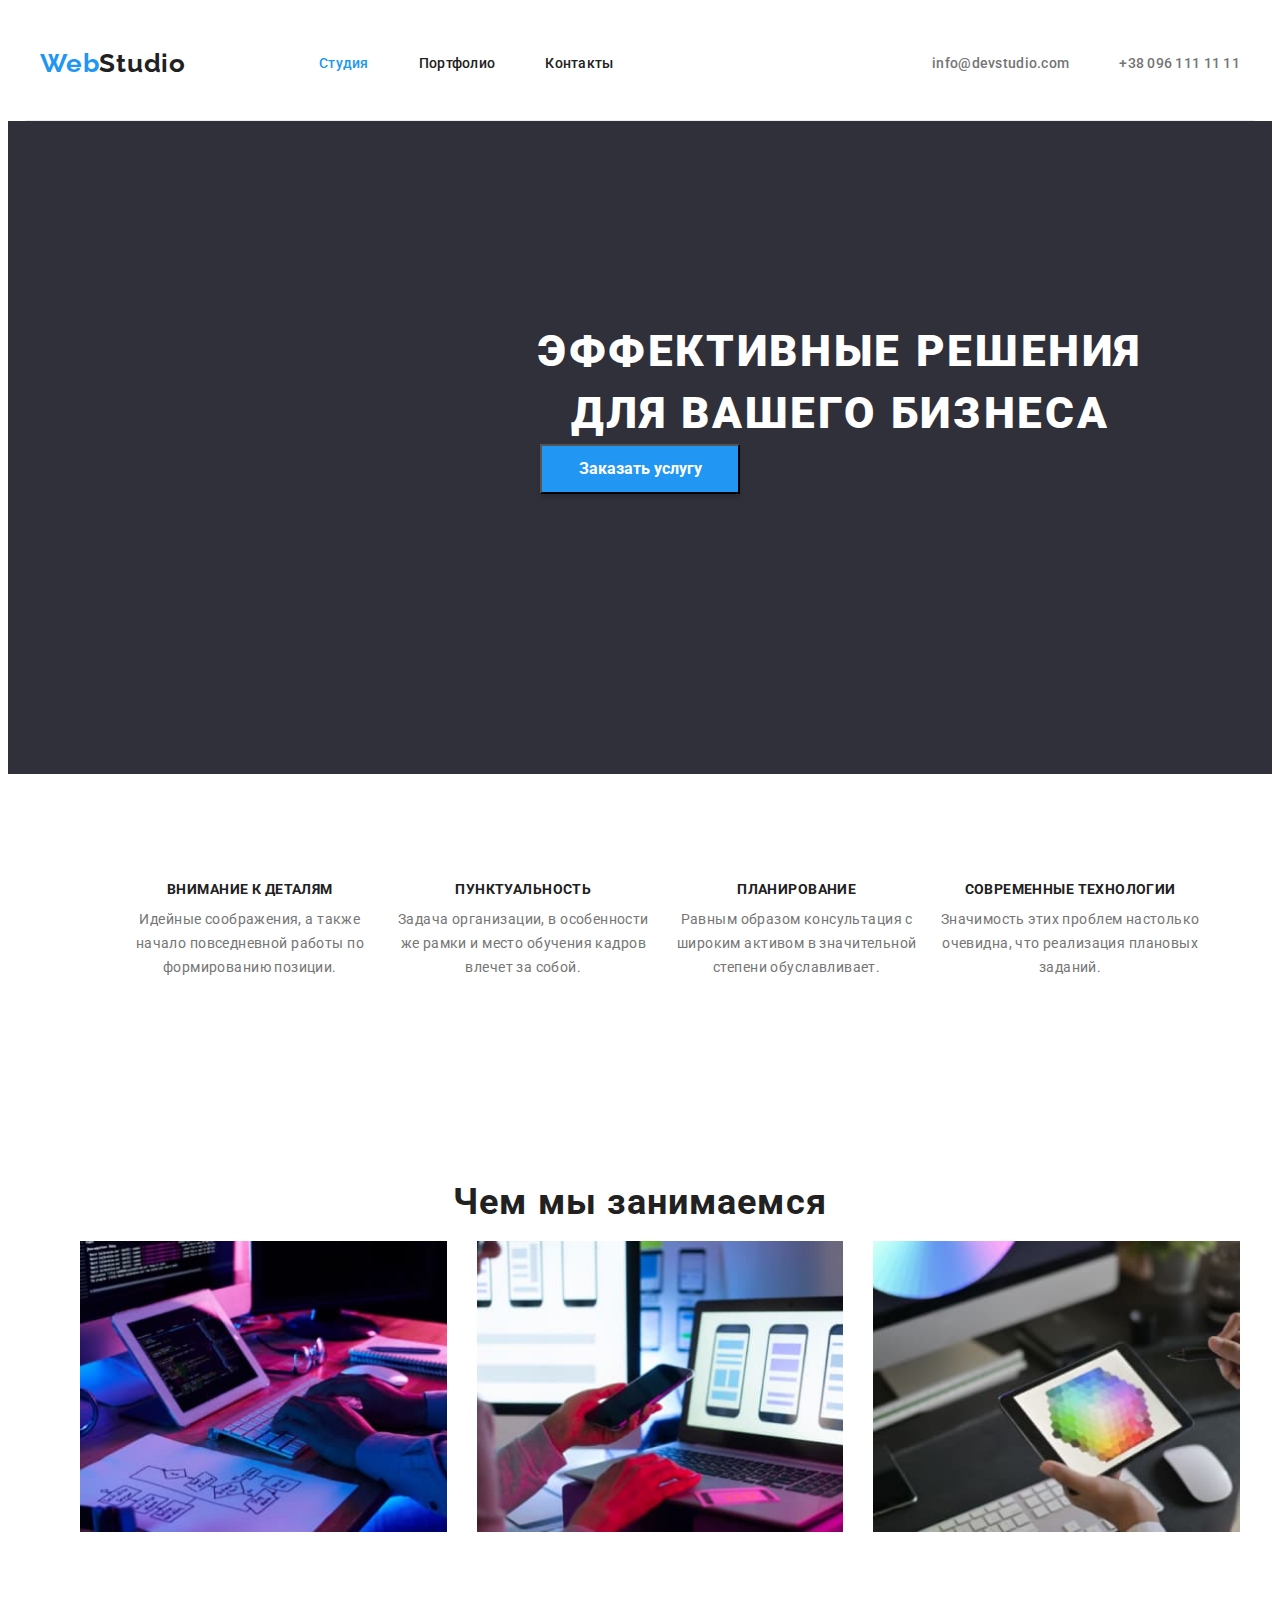
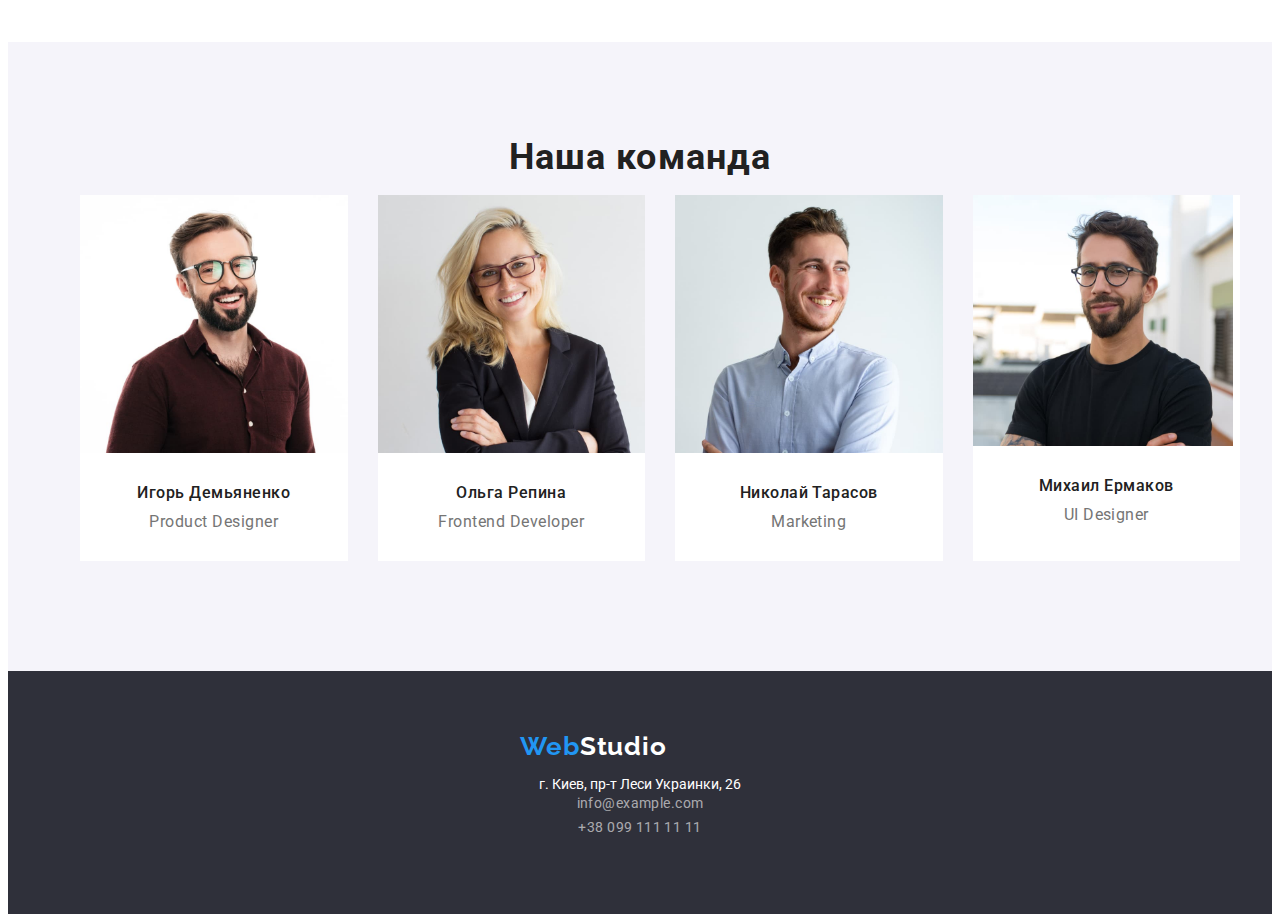
==== commit 22a37d08: "fixed header (font)" ====
--- a/index.html
+++ b/index.html
@@ -50,10 +50,7 @@
       <!--hero-->
       <section class="hero">
         <div class="container">
-          <h1 class="hero-title">
-            Эффективные решения <br />
-            для вашего бизнеса
-          </h1>
+          <h1 class="hero-title">Эффективные решения для вашего бизнеса</h1>
           <button type="button" class="hero-btn">Заказать услугу</button>
         </div>
       </section>
--- a/css/styles.css
+++ b/css/styles.css
@@ -6,6 +6,8 @@
     --main-background-color:#F5F4FA;
     --secondary-background-color:#FFFFFF;
     --additional-color:#2F303A;
+    --border-color:#ECECEC;
+    --secondary-border-color:#EEEEEE;
 }
 .page{
     background-color: #FFFFFF;
@@ -34,15 +36,15 @@
     padding-right: 15px;
     margin-left: auto;
     margin-right: auto;
-}
-.container{outline: 2px solid tomato;}
+    text-align: center;
+}
 .header{
-    background-color: var(--secondary-background-color)
+    background-color: var(--text-color)
 }
 .header-container {
     display: flex;
     align-items: center;
-    border-bottom:1px solid var(--secondary-text-color) ;}
+    border-bottom:1px solid var(--border-color) ;}
 ul{
     list-style: none;}
 
@@ -131,13 +133,15 @@
     background-color: var(--additional-color);
 }
 .hero{
-    padding-left: 452px;;
-    padding-right: 452px;
+   
     padding-top:200px ;
     padding-bottom:280px ;
     align-content: center;
 }
 .hero-title {
+    margin-right: 452px;
+    margin-left: 452px;
+    width: 696px;
     font-weight: 900;
     font-size: 44px;
     line-height:1.4;
@@ -156,7 +160,6 @@
     background:var(--accent);
     color: var(--text-color);
     box-shadow: 0px 4px 4px rgba(0, 0, 0, 0.15);
-    text-align: center;
     cursor: pointer;
 }
 
@@ -258,6 +261,7 @@
     color: var(--text-color);
 }
 .address-list{
+    padding-left: 0;
     font-size: 14px;
     font-style: normal;
     color: var(--text-color);
@@ -288,7 +292,26 @@
 }
 
 /*portfolio*/
+.portfolio{
+    padding-top: 94px;
+    padding-bottom: 94px;
+}
+.btn-list{
+    display: flex;
+    align-items: center;
+    justify-content: center;
+    margin-bottom: 50px;
+}
+.btn-item{
+    margin-right: 8px;
+}
+.btn-item:last-child{
+    margin-right: 0;
+}
 .portfolio-btn{
+    padding: 6px, 22px;
+    border: none;
+    border-radius: 6px;
     font-family: inherit;
     font-size: 16px;
     font-weight: 500;
@@ -313,10 +336,33 @@
     letter-spacing: 0.06em;
     color: var(--main-text-color);
 }
+.portfolio-container{
+    display: flex;
+    flex-wrap: wrap;
+    padding-left: 0;
+}
+.portfolio-item{
+    width: 380px;
+    margin-right: 30px;
+    margin-bottom: 30px;
+    border-bottom:1px solid var(--secondary-border-color) ;
+}
+.portfolio-item:nth-child(3n){
+    margin-right: 0;
+}
+.portfolio-item:nth-child(-n+3){
+    margin-bottom: 0;
+}
+.subtitle{
+    margin-left: 24px;
+    margin-top: 20px;
+}
 .portfolio-content{
+    margin-left: 24px;
+    margin-bottom: 20px;
     font-style: normal;
     font-size: 16px;
     line-height: 30px;
     letter-spacing: 0.03em;
     color: var(--secondary-text-color);
-}+}
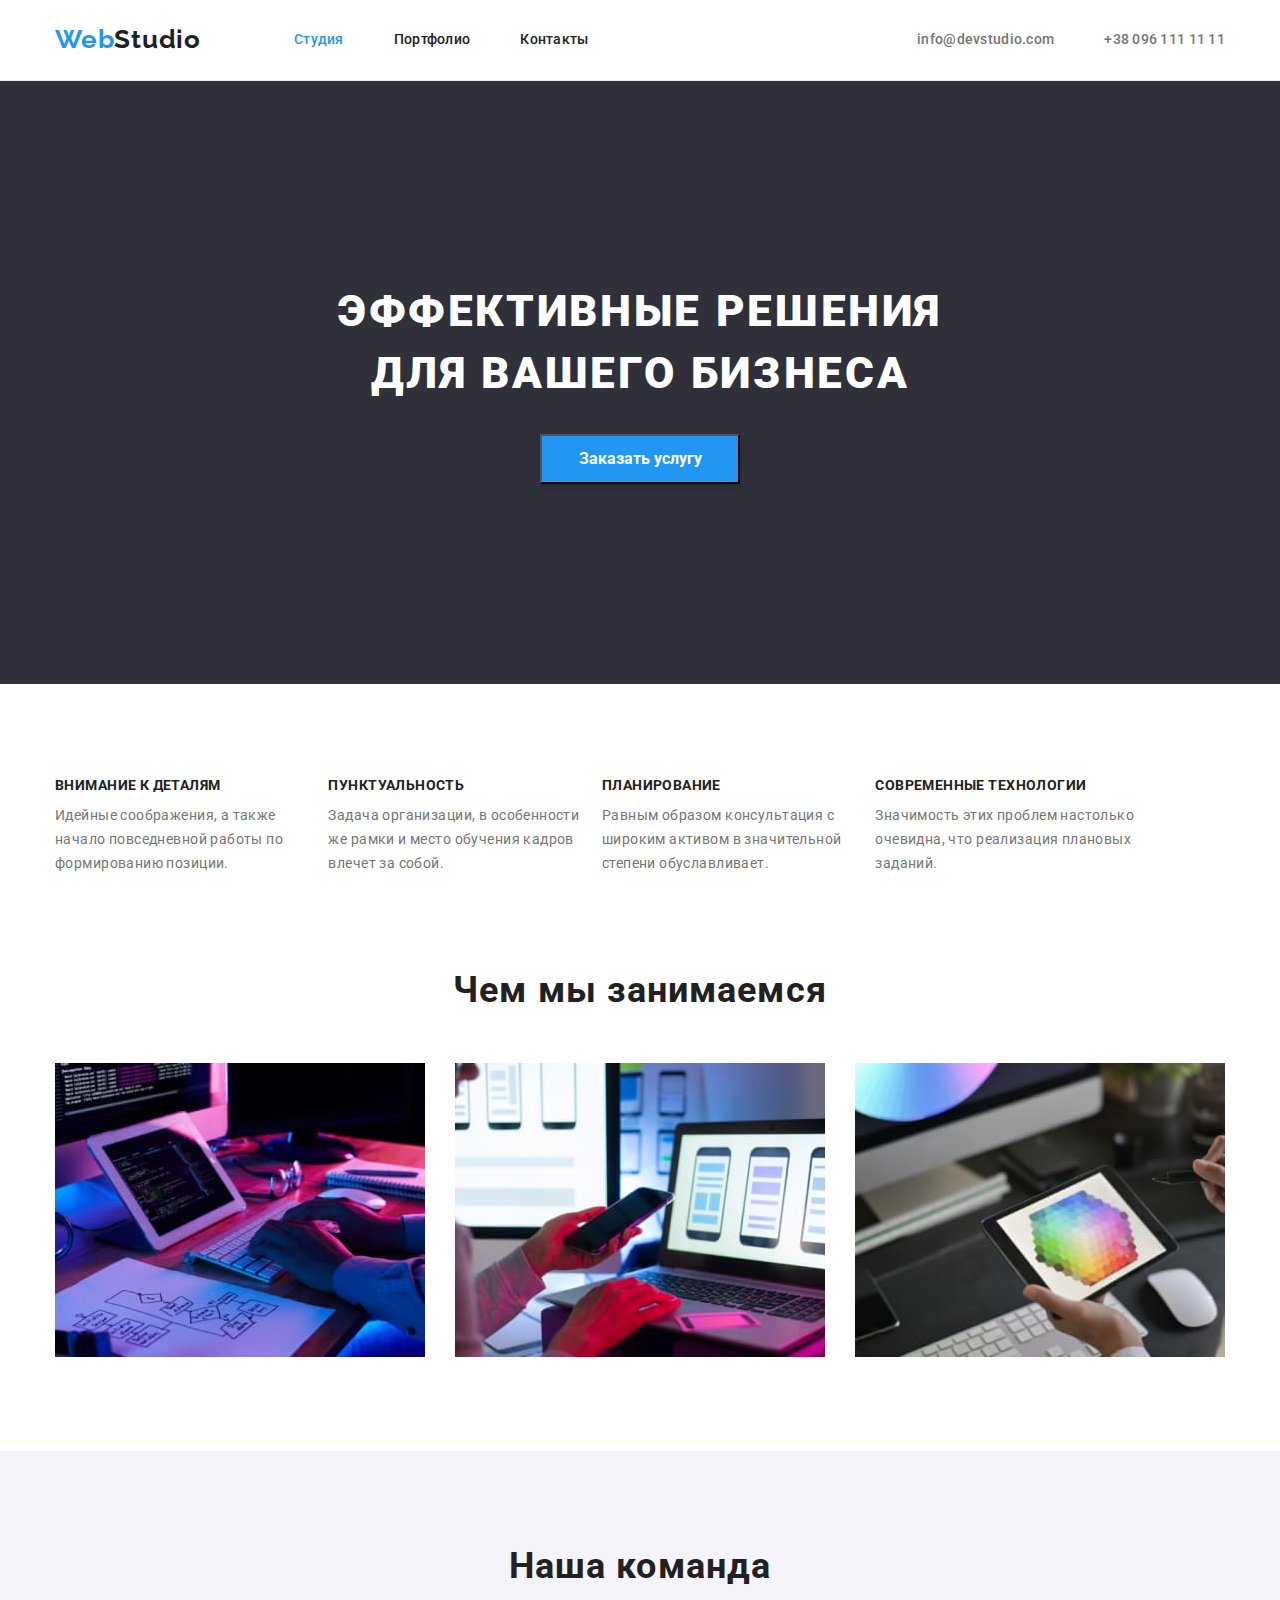
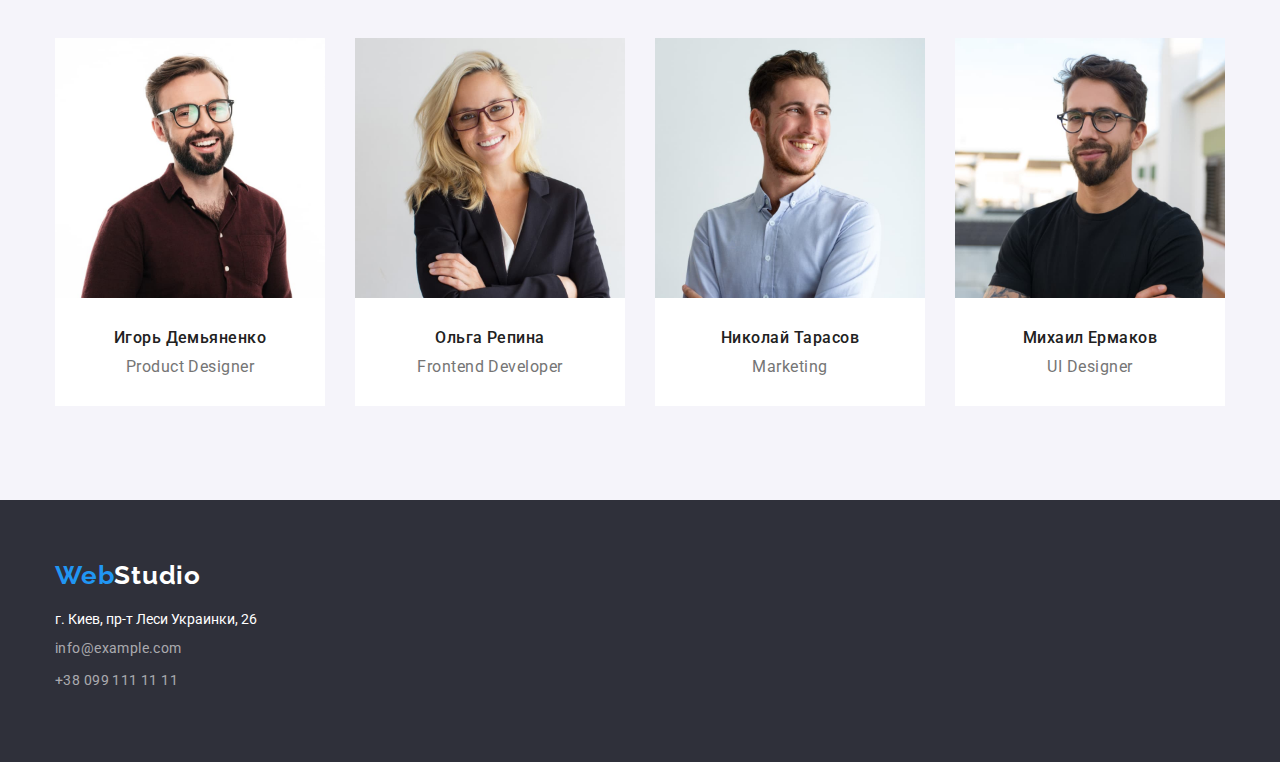
==== commit 6ce02a0b: "resubmit(1)" ====
--- a/index.html
+++ b/index.html
@@ -12,7 +12,10 @@
       href="https://fonts.googleapis.com/css2?family=Raleway:wght@700&family=Roboto:wght@400;500;700;900&display=swap"
       rel="stylesheet"
     />
-
+    <link
+      rel="stylesheet"
+      href="https://cdnjs.cloudflare.com/ajax/libs/modern-normalize/1.1.0/modern-normalize.min.css"
+    />
     <link rel="stylesheet" href="./css/styles.css" />
   </head>
 
@@ -130,9 +133,10 @@
                 src="./images/photo1.jpg"
                 alt="Product Designer"
               />
-
-              <h3 class="team-subtitle">Игорь Демьяненко</h3>
-              <p lang="en" class="position">Product Designer</p>
+              <div class="team-box">
+                <h3 class="team-subtitle">Игорь Демьяненко</h3>
+                <p lang="en" class="position">Product Designer</p>
+              </div>
             </li>
 
             <li class="team-item">
@@ -142,22 +146,28 @@
                 alt="Frontend Developer"
               />
 
-              <h3 class="team-subtitle">Ольга Репина</h3>
-              <p lang="en" class="position">Frontend Developer</p>
+              <div class="team-box">
+                <h3 class="team-subtitle">Ольга Репина</h3>
+                <p lang="en" class="position">Frontend Developer</p>
+              </div>
             </li>
 
             <li class="team-item">
               <img width="270" src="./images/photo3.jpg" alt="Marketing" />
 
-              <h3 class="team-subtitle">Николай Тарасов</h3>
-              <p lang="en" class="position">Marketing</p>
+              <div class="team-box">
+                <h3 class="team-subtitle">Николай Тарасов</h3>
+                <p lang="en" class="position">Marketing</p>
+              </div>
             </li>
 
             <li class="team-item">
-              <img width="260" src="./images/photo4.jpg" alt="UI Designer" />
+              <img width="270" src="./images/photo4.jpg" alt="UI Designer" />
 
-              <h3 class="team-subtitle">Михаил Ермаков</h3>
-              <p lang="en" class="position">UI Designer</p>
+              <div class="team-box">
+                <h3 class="team-subtitle">Михаил Ермаков</h3>
+                <p lang="en" class="position">UI Designer</p>
+              </div>
             </li>
           </ul>
         </div>
@@ -166,16 +176,16 @@
     <footer class="footer">
       <div class="container">
         <!--logo-->
-        <a href="" class="logo"
+        <a href="" class="logo-footer"
           >Web<span class="colortext-footer">Studio</span></a
         >
         <address class="address">
           <ul class="address-list">
-            <li>г. Киев, пр-т Леси Украинки, 26</li>
-            <li>
+            <li class="footer-item">г. Киев, пр-т Леси Украинки, 26</li>
+            <li class="footer-item">
               <a href="" class="mail" lang="en">info@example.com</a>
             </li>
-            <li>
+            <li class="footer-item">
               <a href="" class="tel">+38 099 111 11 11</a>
             </li>
           </ul>
--- a/css/styles.css
+++ b/css/styles.css
@@ -19,6 +19,7 @@
 img{
     display: block;
     max-width: 100%;
+    height: auto;
 }
 .section{
     padding-top: 94px;
@@ -36,19 +37,24 @@
     padding-right: 15px;
     margin-left: auto;
     margin-right: auto;
-    text-align: center;
 }
 .header{
-    background-color: var(--text-color)
+    background-color: var(--text-color);
+    border-bottom: 1px solid var(--border-color);
 }
 .header-container {
     display: flex;
     align-items: center;
-    border-bottom:1px solid var(--border-color) ;}
+   }
 ul{
-    list-style: none;}
+    list-style: none;
+    margin: 0;
+    padding: 0;
+    }
 
 .logo {
+    padding-top: 24px;
+    padding-bottom: 24px;
     margin-right: 93px;
     font-family: 'Raleway';
     font-weight: 700;
@@ -63,6 +69,9 @@
 }
 .list-index{
     display: flex;
+    padding: 0;
+    margin-top: 0;
+    margin-bottom: 0;
 }
 .item-index{
     margin-right: 50px;
@@ -92,6 +101,9 @@
     margin-left: auto;
     display: flex;
     align-items: center;
+    padding: 0;
+    margin-top: 0;
+    margin-bottom: 0;
 }
 .link-contacts-mail {
     font-weight: 500;
@@ -135,12 +147,12 @@
 .hero{
    
     padding-top:200px ;
-    padding-bottom:280px ;
-    align-content: center;
+    padding-bottom:200px ;
+    text-align: center;
 }
 .hero-title {
-    margin-right: 452px;
-    margin-left: 452px;
+    margin: auto;
+    margin-bottom: 30px;
     width: 696px;
     font-weight: 900;
     font-size: 44px;
@@ -153,6 +165,7 @@
 .hero-btn {
     width: 200px;
     height: 50px;
+  
     font-size: 16px;
     line-height: 1.8;
     font-weight: 700;
@@ -170,11 +183,14 @@
     line-height: 1.7;
     letter-spacing: 0.03em;
     color:var(--secondary-text-color);
+    
 }
 .item-features{
     display:inline-block;
     width: 270px;
-}
+   }
+.item-features:last-child {
+    margin-right: 0;}
 
 .title-features {
     font-weight: 700;
@@ -187,14 +203,12 @@
 }
 .content-features{
     width: 270px;
-    margin-right: 30px;
-}
-.content-features:last-child{
-    margin-right: 0;
-}
+} 
+
 /*work*/
 .work {
     background-color: var(--text-color);
+    padding-top: 0;
 }
 
 .section-title {
@@ -217,11 +231,15 @@
 }
 
 /*team*/
+.section-title{
+    margin-bottom: 50px;
+}
 .team{
     background-color: var(--main-background-color);
 }
 .team-list{
     display: flex;
+   
 }
 .team-item{
     background-color: var(--secondary-background-color);
@@ -235,7 +253,6 @@
         font-size: 16px;
         font-weight: 500;
         line-height: 1.2;
-        margin-top: 30px;
         margin-bottom: 10px;
         letter-spacing: 0.03em;
         text-align: center;
@@ -247,24 +264,42 @@
         line-height: 1.2;
         letter-spacing: 0.03em;
         text-align: center;
-        margin-bottom: 30px;
         color: var(--secondary-text-color);
 }
+.team-box{
+    padding-top:30px;
+    padding-bottom: 30px;
+}
 /*footer*/
+
 .footer {
     padding-top: 60px;
     padding-bottom: 60px;
     background-color: var(--additional-color);
     border-radius: 0;
 }
+.logo-footer{
+    margin:0;
+    font-family: 'Raleway';
+    font-weight: 700;
+    font-size: 26px;
+    line-height: 1.2;
+    letter-spacing: 0.03em;
+    color: var(--accent);
+    text-decoration: none;
+}
 .colortext-footer {
     color: var(--text-color);
 }
 .address-list{
+    margin-top: 20px;
     padding-left: 0;
     font-size: 14px;
     font-style: normal;
     color: var(--text-color);
+}
+.footer-item{
+    margin-bottom: 9px;
 }
 .mail{
     font-style: normal;
@@ -309,7 +344,7 @@
     margin-right: 0;
 }
 .portfolio-btn{
-    padding: 6px, 22px;
+    padding: 6px 22px;
     border: none;
     border-radius: 6px;
     font-family: inherit;
@@ -318,21 +353,38 @@
     line-height: 1.6;
     letter-spacing: 0.03em;
     text-align: center;
-    background: #F5F4FA;
+    background:var(--main-background-color);
     color: var(--main-text-color);
-
 }
 .portfolio-btn:hover,
-.portfolio-btn:focus{   
+.portfolio-btn:focus {
     background: var(--accent);
     color: var(--text-color);
     cursor: pointer;
 }
+.portfolio-all-btn{
+        padding: 6px 22px;
+        border: none;
+        border-radius: 6px;
+        font-family: inherit;
+        font-size: 16px;
+        font-weight: 500;
+        line-height: 1.6;
+        letter-spacing: 0.03em;
+        text-align: center;
+        background: var(--accent);
+        color:var(--text-color);
+}
+.portfolio-all-btn:hover,
+.portfolio-all-btn:focus {
+    background: var(--main-background-color);
+    color:var(--main-text-color)
+    cursor: pointer;
+}
+
 .subtitle{
-    font-style: normal;
-    font-weight: 700;
     font-size: 18px;
-    line-height: 36px;
+    line-height:2;
     letter-spacing: 0.06em;
     color: var(--main-text-color);
 }
@@ -342,27 +394,25 @@
     padding-left: 0;
 }
 .portfolio-item{
-    width: 380px;
+    width: 370px;
     margin-right: 30px;
     margin-bottom: 30px;
-    border-bottom:1px solid var(--secondary-border-color) ;
 }
 .portfolio-item:nth-child(3n){
     margin-right: 0;
 }
-.portfolio-item:nth-child(-n+3){
-    margin-bottom: 0;
-}
-.subtitle{
-    margin-left: 24px;
-    margin-top: 20px;
-}
+
 .portfolio-content{
-    margin-left: 24px;
-    margin-bottom: 20px;
-    font-style: normal;
-    font-size: 16px;
-    line-height: 30px;
+    line-height: 1.8;
     letter-spacing: 0.03em;
     color: var(--secondary-text-color);
 }
+.portfolio-box{
+    padding-right: 24px;
+    padding-left: 24px;
+    padding-top: 20px;
+    padding-bottom: 20px;
+    border-bottom: 1px solid var(--secondary-border-color);
+    border-right:1px solid var(--secondary-border-color) ;
+    border-left:1px solid var(--secondary-border-color); ;
+}
